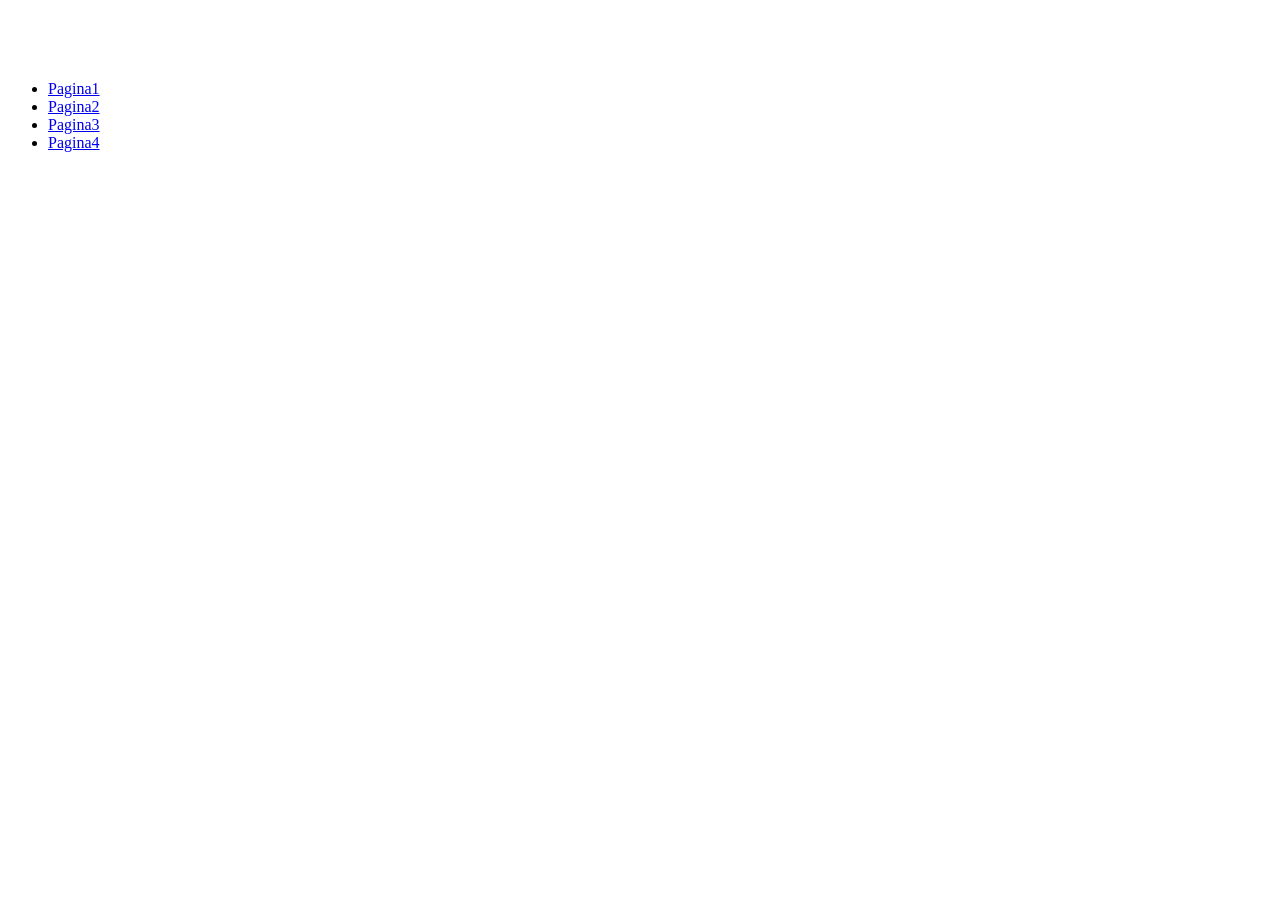
==== index.html @ 34b6261a "saco "a"" ====
<!DOCTYPE html>
<html lang="en">
<head>
    <meta charset="UTF-8">
    <meta http-equiv="X-UA-Compatible" content="IE=edge">
    <meta name="viewport" content="width=device-width, initial-scale=1.0">
    <title>Titulo pag</title>
    <link rel="stylesheet" href="./style.css/style.css">
    <script src="app.js"></script>
</head>

<body>
    <header>
        <video autoplay loop muted id="video_background">
            <source src="Q:\Proyectos\Proyecto-CAC\videos\espacio.mp4" type="video/mp4">
        </video>

        <h1>Hol</h1>
        <div class="header-logo"></div>
        <nav class="header-menubar"></nav>
            <ul>
                <div id="Pagina1"><li><a href="Pagina1.html" target="_blank">Pagina1</a></li></div>
                <div id="Pagina2"><li><a href="Pagina2.html" target="_blank">Pagina2</a></li></div>
                <div id="Pagina3"><li><a href="Pagina3.html" target="_blank">Pagina3</a></li></div>
                <div id="Pagina4"><li><a href="Pagina4.html" target="_blank">Pagina4</a></li></div> 
            </ul>
    </header>

    <main>
        <div>
            <section>

            </section>
            <section>
                <article>
                    <img src="" alt="">
                    <div>
                        <h3>
                        
                        </h3>
                        <p>

                        </p>
                    </div>
                </article>
            </section>
        </div>
        <aside></aside>
    </main>
    <footer>
    <script>
        console.log()
        console.info()
        //se utilizan para mostrar info en la consola. 
    </script>
</body>
</html>
---- style.css/style.css ----
#video_background {
    position: fixed;
    top: 50%;
    left: 50%;
    min-width: 100%;
    min-height: 100%;
    width: auto;
    height: auto;
    transform: translateX(-50%) translateY(-50%);
    z-index: -1;
  }

  h1 { 
    color: white;
    
  }
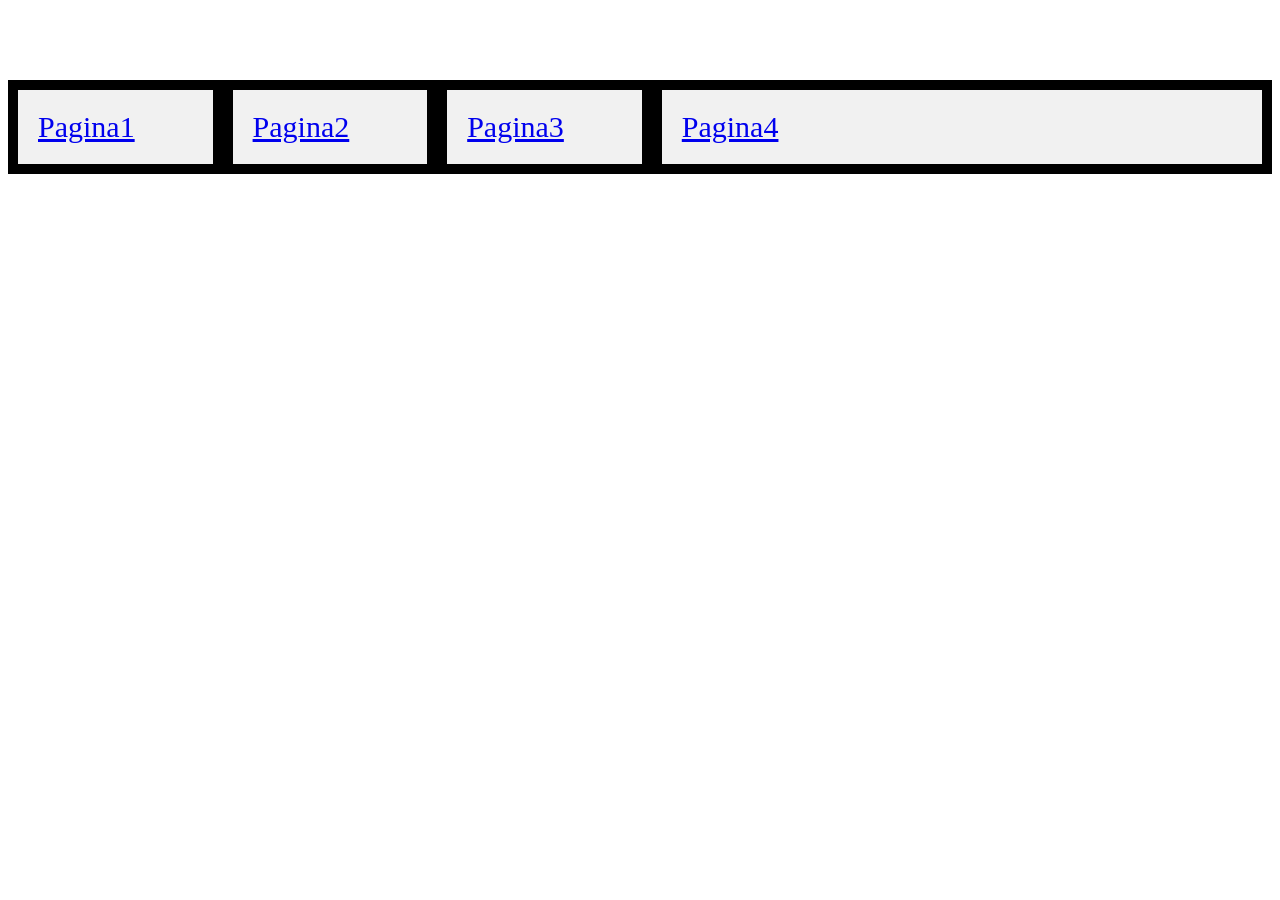
==== commit 36f182de: "Agrego nueva barra de botones" ====
--- a/index.html
+++ b/index.html
@@ -14,16 +14,15 @@
         <video autoplay loop muted id="video_background">
             <source src="Q:\Proyectos\Proyecto-CAC\videos\espacio.mp4" type="video/mp4">
         </video>
-
-        <h1>Hol</h1>
+        <h1>Titulo</h1>
         <div class="header-logo"></div>
         <nav class="header-menubar"></nav>
-            <ul>
-                <div id="Pagina1"><li><a href="Pagina1.html" target="_blank">Pagina1</a></li></div>
-                <div id="Pagina2"><li><a href="Pagina2.html" target="_blank">Pagina2</a></li></div>
-                <div id="Pagina3"><li><a href="Pagina3.html" target="_blank">Pagina3</a></li></div>
-                <div id="Pagina4"><li><a href="Pagina4.html" target="_blank">Pagina4</a></li></div> 
-            </ul>
+        <div class="flex-container">
+            <div style="flex-grow: 1" id="Pagina1"><a href="Pagina1.html" target="_blank">Pagina1</a></div>
+            <div style="flex-grow: 1" id="Pagina2"><a href="Pagina2.html" target="_blank">Pagina2</a></div>
+            <div style="flex-grow: 1" id="Pagina3"><a href="Pagina3.html" target="_blank">Pagina3</a></div>
+            <div style="flex-grow: 8" id="Pagina4"><a href="Pagina4.html" target="_blank">Pagina4</a></div> 
+        </div>  
     </header>
 
     <main>
--- a/style.css/style.css
+++ b/style.css/style.css
@@ -10,7 +10,22 @@
     z-index: -1;
   }
 
-  h1 { 
-    color: white;
+.flex-container 
+  {
+  display: flex;
+  background-color: black;
+  }
+
+.flex-container > 
+  div {
+  background-color: #f1f1f1;
+  margin: 10px;
+  padding: 20px;
+  font-size: 30px;
+  }
+
+
+h1 { 
+  color: white;
     
-  }+}
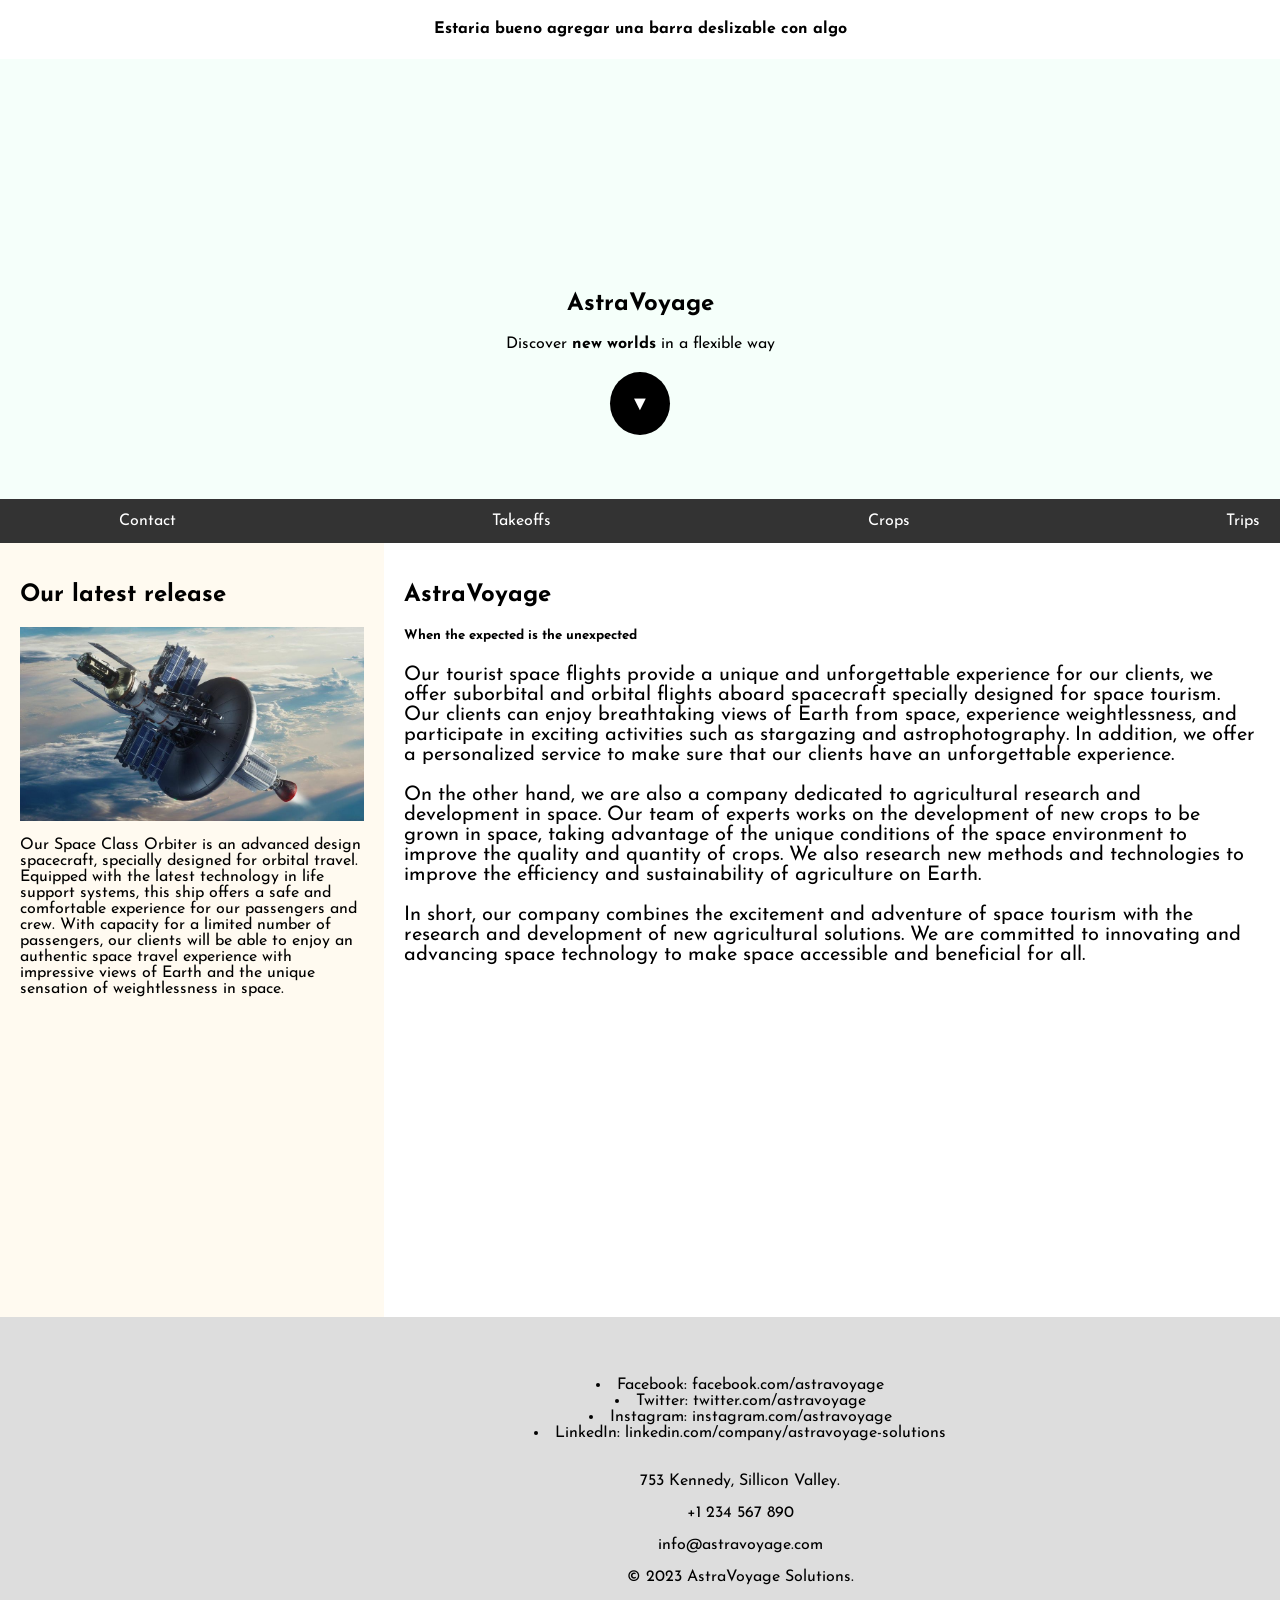
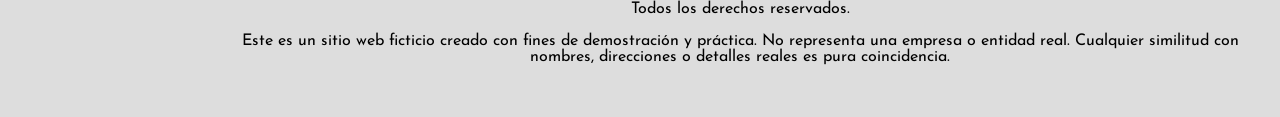
==== commit 5afa0801: "Modifico nombre del archivo newindex a index" ====
--- a/index.html
+++ b/index.html
@@ -1,56 +1,130 @@
 <!DOCTYPE html>
-<html lang="en">
 <head>
-    <meta charset="UTF-8">
-    <meta http-equiv="X-UA-Compatible" content="IE=edge">
-    <meta name="viewport" content="width=device-width, initial-scale=1.0">
-    <title>Titulo pag</title>
-    <link rel="stylesheet" href="./style.css/style.css">
-    <script src="app.js"></script>
+<title>AstraVoyage</title>
+<meta charset="UTF-8">
+<meta name="viewport" content="width=device-width, initial-scale=1">
+<link rel="icon" href="Q:\Proyectos\Proyecto-CAC\videos\satelite.ico">
+<link rel="stylesheet" href="./style.css/newstyles.css">
+<link rel="preconnect" href="https://fonts.googleapis.com">
+<link rel="preconnect" href="https://fonts.gstatic.com" crossorigin>
+<link href="https://fonts.googleapis.com/css2?family=Josefin+Sans&family=Russo+One&display=swap" rel="stylesheet">
+<script src="./js/newapp.js"></script>
 </head>
 
 <body>
+  <section class="showcase">
     <header>
-        <video autoplay loop muted id="video_background">
-            <source src="Q:\Proyectos\Proyecto-CAC\videos\espacio.mp4" type="video/mp4">
-        </video>
-        <h1>Titulo</h1>
-        <div class="header-logo"></div>
-        <nav class="header-menubar"></nav>
-        <div class="flex-container">
-            <div style="flex-grow: 1" id="Pagina1"><a href="Pagina1.html" target="_blank">Pagina1</a></div>
-            <div style="flex-grow: 1" id="Pagina2"><a href="Pagina2.html" target="_blank">Pagina2</a></div>
-            <div style="flex-grow: 1" id="Pagina3"><a href="Pagina3.html" target="_blank">Pagina3</a></div>
-            <div style="flex-grow: 8" id="Pagina4"><a href="Pagina4.html" target="_blank">Pagina4</a></div> 
-        </div>  
+      <!-- Barra de animaciones -->
+      <div class="barra_animaciones"></div>
+        <h4 style="text-align:center">Estaria bueno agregar una barra deslizable con algo</h4>
+      </div>
+      <div id="background">
+        <div class="header">
+          <video autoplay loop muted id="video">
+            <source src="videos/mixkit-clouds-under-the-atmosphere-18772-medium.mp4" type="video/mp4">
+          </video>
+          <h1>AstraVoyage</h1>   
+          <p>Discover <b>new worlds</b> in a flexible way</p>
+          <button id="button" onclick="scrollToSection()">▼</button><br>
+        </div>
+      </div>
+      <!-- Navigation Bar -->
+      <nav>
+        <div class="navbar">
+          <a style="flex-grow: 1" id="Astrophotography"><a href="Contact.html" target="_self">Contact</a>
+          <a style="flex-grow: 4" id="Takeoffs"><a href="Takeoffs.html" target="_self">Takeoffs</a>
+          <a style="flex-grow: 4" id="Crops"><a href="Crops.html" target="_self">Crops</a>
+          <a style="flex-grow: 4" id="Trips"><a href="form.html"_self>Trips</a>
+        </div>
+      </nav>
     </header>
+  </section>
 
-    <main>
+  <!-- The flexible grid (content) -->
+  <main>
+    <div class="row">
+      <div class="side">
+        <h2>Our latest release</h2>
+        <div id="foto1"> <img src="videos/Ejemplo pag.jpg" style="max-width: 100%; height: auto;"></div>
+        <p>Our Space Class Orbiter is an advanced design spacecraft, specially designed for orbital travel. Equipped with the latest technology in life support systems, this ship offers a safe and comfortable experience for our passengers and crew. With capacity for a limited number of passengers, our clients will be able to enjoy an authentic space travel experience with impressive views of Earth and the unique sensation of weightlessness in space.</p>
+      </div>
+      
+      <div id="deslizable" class="main">
+        <h2>AstraVoyage</h2>
+        <h5>When the expected is the unexpected</h5>
+
+        <div class="parrafo">
+        <p>
+          Our tourist space flights provide a unique and unforgettable experience for our clients, we offer suborbital and orbital flights aboard spacecraft specially designed for space tourism. Our clients can enjoy breathtaking views of Earth from space, experience weightlessness, and participate in exciting activities such as stargazing and astrophotography. In addition, we offer a personalized service to make sure that our clients have an unforgettable experience.<br>
+          <br>
+          On the other hand, we are also a company dedicated to agricultural research and development in space. Our team of experts works on the development of new crops to be grown in space, taking advantage of the unique conditions of the space environment to improve the quality and quantity of crops. We also research new methods and technologies to improve the efficiency and sustainability of agriculture on Earth.<br>
+          <br>
+          In short, our company combines the excitement and adventure of space tourism with the research and development of new agricultural solutions. We are committed to innovating and advancing space technology to make space accessible and beneficial for all.
+        </p>
+        </div>
+        <br><br>
+
+        <div class="videofrente">
+          <video autoplay loop muted id="video2">
+          <source src="videos/frente.mp4" type="video/mp4">
+          </video>
+        </div>
+        <br>
+      </div>
+    </div>
+  </main>
+  
+    <!-- Footer -->
+  <footer class="footer">
+    <!--
+    <form class="formulario2">
+        <h3>Contact us</h3>
+        <label for="fname">First Name</label>
+        <input type="text" id="fname" name="firstname" placeholder="Your name...">
+      
+        <label for="lname">Email</label>
+        <input type="text" id="lname" name="lastname" placeholder="Your email...">
+
+        <label for="country">Country</label>
+        <select id="country" name="country">
+        <option value="australia">Australia</option>
+        <option value="canada">Canada</option>
+        <option value="usa">USA</option>
+        </select>
+        <input type="submit" value="Submit">
+        <p>No recopilamos ni almacenamos ningún dato personal a través de este sitio web. No compartimos información con terceros y respetamos la privacidad de nuestros visitantes.</p>
+      </form>
+    -->
+      <div class="datosfooter">    
         <div>
-            <section>
+        </div>
+        <div>
+            <li>Facebook: facebook.com/astravoyage</li>
+            <li>Twitter: twitter.com/astravoyage</li>
+            <li>Instagram: instagram.com/astravoyage</li>
+            <li>LinkedIn: linkedin.com/company/astravoyage-solutions</li>
+            <br>
+          <div>
+            <p>753 Kennedy, Sillicon Valley.</p>
+            <p>+1 234 567 890</p>
+            <p>info@astravoyage.com</p>
+            <p>© 2023 AstraVoyage Solutions. 
+            <p>Todos los derechos reservados.</p>
+            <p>Este es un sitio web ficticio creado con fines de demostración y práctica. No representa una empresa o entidad real. Cualquier similitud con nombres, direcciones o detalles reales es pura coincidencia.</p>
+            <br>
+          </div>
+        </div>
+          <br>
+      </div>
+  </footer>
+</body>
+</html>
 
-            </section>
-            <section>
-                <article>
-                    <img src="" alt="">
-                    <div>
-                        <h3>
-                        
-                        </h3>
-                        <p>
-
-                        </p>
-                    </div>
-                </article>
-            </section>
-        </div>
-        <aside></aside>
-    </main>
-    <footer>
-    <script>
-        console.log()
-        console.info()
-        //se utilizan para mostrar info en la consola. 
-    </script>
-</body>
-</html>+  <!-- Esto es un ejemplo que hizo el profe en clase, para validar campos del formulario. No esta completo 
+<script>
+  fuction validar(event) 
+  {
+    event.preventDefault();
+  }
+</script>
+-->
--- a/style.css/newstyles.css
+++ b/style.css/newstyles.css
@@ -0,0 +1,173 @@
+.barra_animaciones {
+    height: 5px;
+    background-color: #1abc9c;
+    position: fixed;
+    top: 0;
+    left: 0;
+    width: 0%;
+    animation: mymove 5s infinite;
+    animation-timing-function: linear;
+      @keyframes mymove {
+        from {left: 0px;}
+        to {left: 200px;}
+      }    
+}
+
+* {
+  box-sizing: border-box;
+}
+
+/* Style the body */
+body {
+  font-family:'Josefin Sans', sans-serif; 
+  margin: 0;
+}
+
+/* Header/logo Title */
+.header {
+  padding: 60px;
+  text-align: center;
+  background: #F5FFFA;
+  color: black;
+  position: relative;
+}
+
+.h1 {
+  font-family: 'Russo One', sans-serif;
+}
+
+.parrafo {
+  font-size: 20px;
+}
+
+.h5 {
+  font-size: 20px;
+}
+
+#button {
+  background-color: black;
+  border: none;
+  color: white;
+  padding: 20px;
+  text-align: center;
+  text-decoration: none;
+  display: inline-block;
+  font-size: 20px;
+  margin: 4px 2px;
+  cursor: pointer;
+  border-radius: 50%;
+}
+
+#button:hover {
+  background-color: #ccc;
+  color: #fff;
+}
+
+/* Style the top navigation bar */
+.navbar {
+  display: flex;
+  background-color: #333;
+}
+
+/* Style the navigation bar links */
+.navbar a {
+  color: white;
+  padding: 14px 20px;
+  text-decoration: none;
+  text-align: center;
+}
+
+/* Change color on hover */
+.navbar a:hover {
+  background-color: #ddd;
+  color: black;
+}
+
+/* Column container */
+.row {  
+  display: flex;
+  flex-wrap: wrap;
+}
+
+/* Create two unequal columns that sits next to each other */
+/* Sidebar/left column */
+.side {
+  flex: 30%;
+  background-color: #FFFAF0;
+  padding: 20px;
+}
+
+/* Main column */
+.main {
+  flex: 70%;
+  background-color: white;
+  padding: 20px;
+}
+
+#video2 {
+  width: 520px;
+}
+img {
+  display: block;
+  margin: auto;
+}
+
+
+/* Footer */
+.footer {
+  position: relative;
+  display: flex;
+  justify-content: left;
+  align-items: flex-end;
+  min-height: 400px;
+  padding: 20px;
+  text-align: center;
+  background: #ddd;
+}
+.datosfooter {
+  display: flex;
+  align-content: center;
+  padding-left: 200px;
+
+}
+
+.formulario2{
+  position: absolute;
+  border-radius: 5px;
+  background-color: #f2f2f2;
+  padding: 10px;
+  width: 300px;
+  text-align: left;
+}
+
+input[type=text], select {
+  width: 100%;
+  padding: 12px 20px;
+  margin: 8px 0;
+  display: inline-block;
+  border: 1px solid #ccc;
+  border-radius: 4px;
+  box-sizing: border-box;
+}
+
+input[type=submit] {
+  width: 100%;
+  background-color: black;
+  color: white;
+  padding: 14px 20px;
+  margin: 8px 0;
+  border: none;
+  border-radius: 4px;
+  cursor: pointer;
+}
+
+input[type=submit]:hover {
+  background-color: grey;
+}
+
+/* Responsive layout - when the screen is less than 700px wide, make the two columns stack on top of each other instead of next to each other */
+@media screen and (max-width: 700px) {
+  .row, .navbar {   
+    flex-direction: column;
+  }
+}
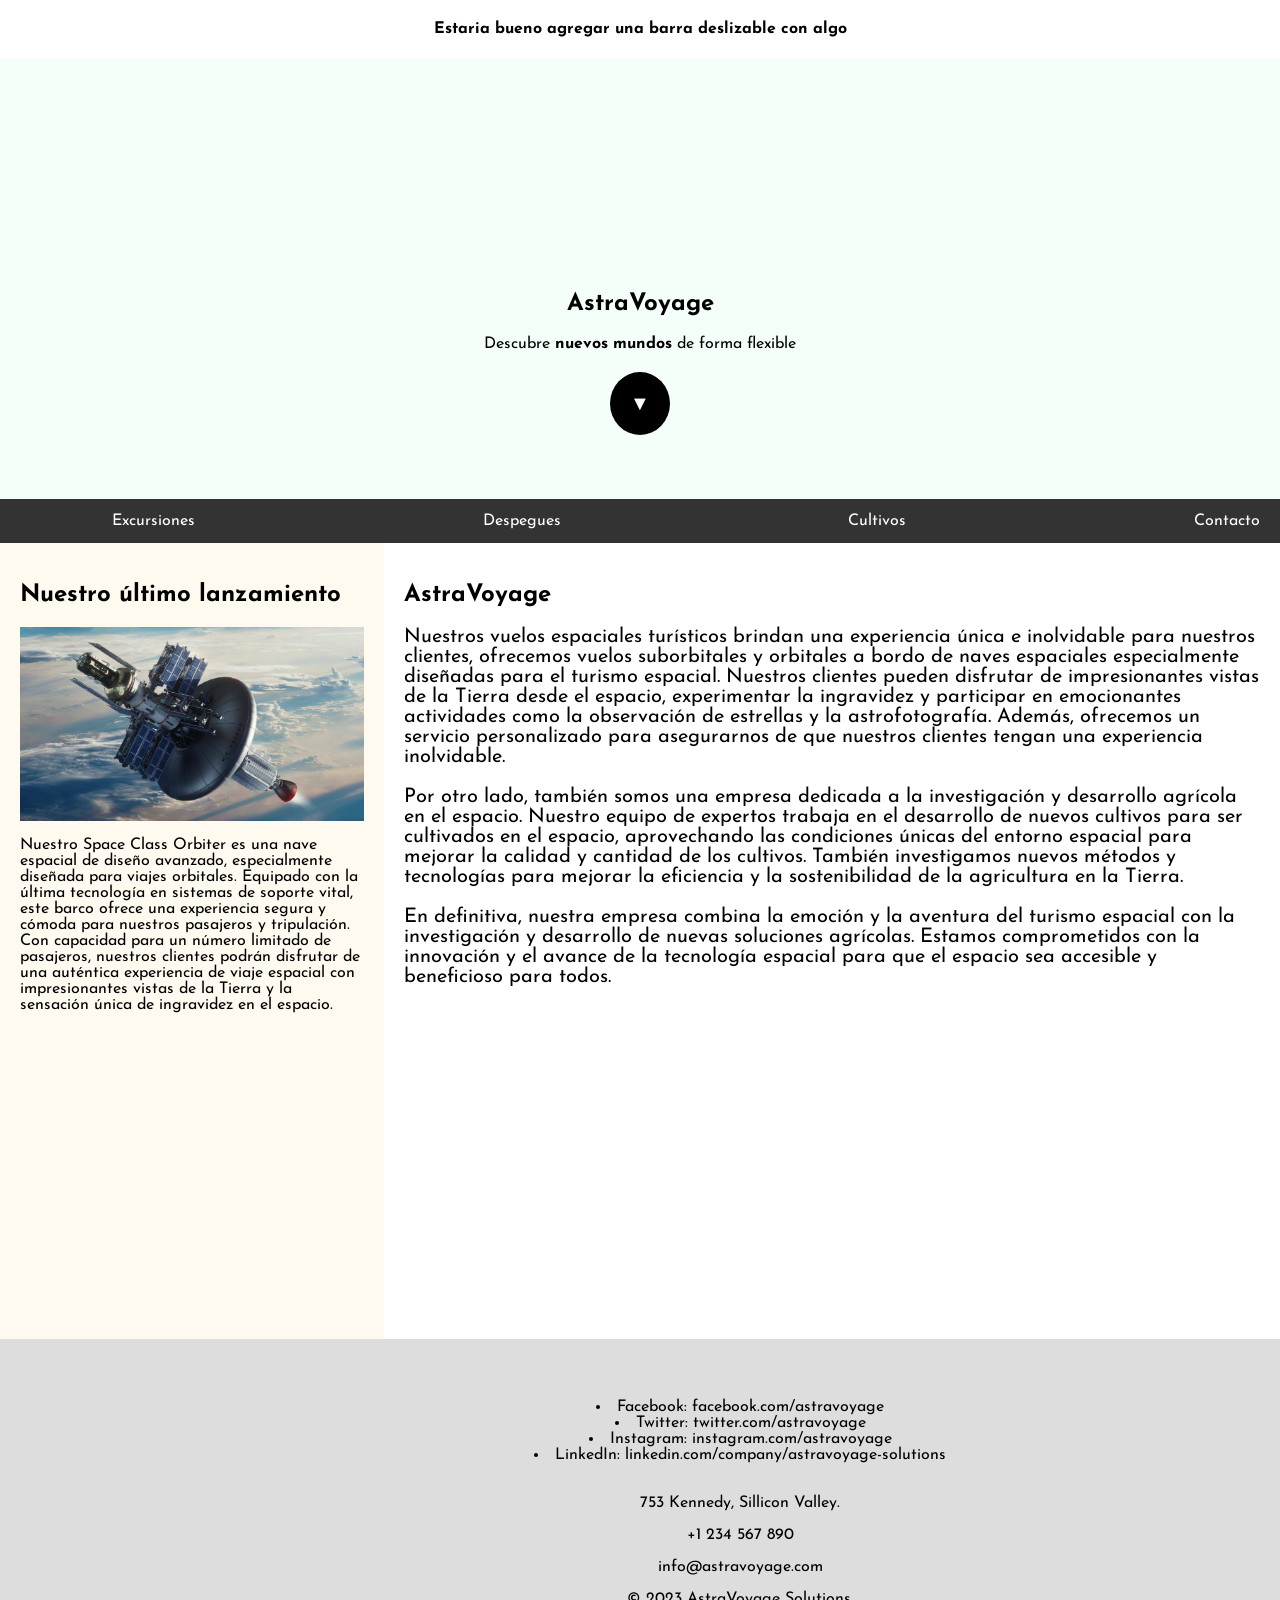
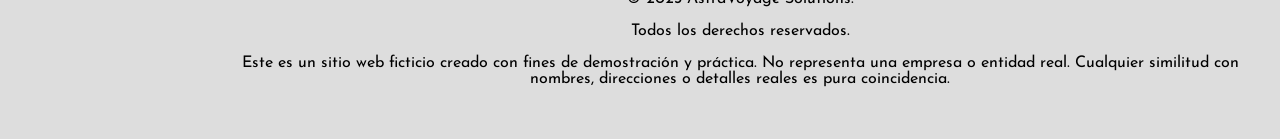
==== commit 35b65eaa: "Reorganizo barra de navegacion y cambio parrafos" ====
--- a/index.html
+++ b/index.html
@@ -24,43 +24,41 @@
             <source src="videos/mixkit-clouds-under-the-atmosphere-18772-medium.mp4" type="video/mp4">
           </video>
           <h1>AstraVoyage</h1>   
-          <p>Discover <b>new worlds</b> in a flexible way</p>
+          <p>Descubre <b>nuevos mundos</b> de forma flexible</p>
           <button id="button" onclick="scrollToSection()">▼</button><br>
         </div>
       </div>
-      <!-- Navigation Bar -->
+      <!-- Barra -->
       <nav>
         <div class="navbar">
-          <a style="flex-grow: 1" id="Astrophotography"><a href="Contact.html" target="_self">Contact</a>
-          <a style="flex-grow: 4" id="Takeoffs"><a href="Takeoffs.html" target="_self">Takeoffs</a>
-          <a style="flex-grow: 4" id="Crops"><a href="Crops.html" target="_self">Crops</a>
-          <a style="flex-grow: 4" id="Trips"><a href="form.html"_self>Trips</a>
+          <a style="flex-grow: 1" id="Trips"><a href="form.html"_self>Excursiones</a>
+          <a style="flex-grow: 4" id="Takeoffs"><a href="Takeoffs.html" target="_self">Despegues</a>
+          <a style="flex-grow: 4" id="Crops"><a href="Crops.html" target="_self">Cultivos</a>
+          <a style="flex-grow: 4" id="Astrophotography"><a href="Contact.html" target="_self">Contacto</a>
         </div>
       </nav>
     </header>
   </section>
 
-  <!-- The flexible grid (content) -->
   <main>
     <div class="row">
       <div class="side">
-        <h2>Our latest release</h2>
+        <h2>Nuestro último lanzamiento</h2>
         <div id="foto1"> <img src="videos/Ejemplo pag.jpg" style="max-width: 100%; height: auto;"></div>
-        <p>Our Space Class Orbiter is an advanced design spacecraft, specially designed for orbital travel. Equipped with the latest technology in life support systems, this ship offers a safe and comfortable experience for our passengers and crew. With capacity for a limited number of passengers, our clients will be able to enjoy an authentic space travel experience with impressive views of Earth and the unique sensation of weightlessness in space.</p>
+        <p>Nuestro Space Class Orbiter es una nave espacial de diseño avanzado, especialmente diseñada para viajes orbitales. Equipado con la última tecnología en sistemas de soporte vital, este barco ofrece una experiencia segura y cómoda para nuestros pasajeros y tripulación. Con capacidad para un número limitado de pasajeros, nuestros clientes podrán disfrutar de una auténtica experiencia de viaje espacial con impresionantes vistas de la Tierra y la sensación única de ingravidez en el espacio.</p>
       </div>
       
       <div id="deslizable" class="main">
         <h2>AstraVoyage</h2>
-        <h5>When the expected is the unexpected</h5>
 
         <div class="parrafo">
-        <p>
-          Our tourist space flights provide a unique and unforgettable experience for our clients, we offer suborbital and orbital flights aboard spacecraft specially designed for space tourism. Our clients can enjoy breathtaking views of Earth from space, experience weightlessness, and participate in exciting activities such as stargazing and astrophotography. In addition, we offer a personalized service to make sure that our clients have an unforgettable experience.<br>
-          <br>
-          On the other hand, we are also a company dedicated to agricultural research and development in space. Our team of experts works on the development of new crops to be grown in space, taking advantage of the unique conditions of the space environment to improve the quality and quantity of crops. We also research new methods and technologies to improve the efficiency and sustainability of agriculture on Earth.<br>
-          <br>
-          In short, our company combines the excitement and adventure of space tourism with the research and development of new agricultural solutions. We are committed to innovating and advancing space technology to make space accessible and beneficial for all.
-        </p>
+          <p>
+            Nuestros vuelos espaciales turísticos brindan una experiencia única e inolvidable para nuestros clientes, ofrecemos vuelos suborbitales y orbitales a bordo de naves espaciales especialmente diseñadas para el turismo espacial. Nuestros clientes pueden disfrutar de impresionantes vistas de la Tierra desde el espacio, experimentar la ingravidez y participar en emocionantes actividades como la observación de estrellas y la astrofotografía. Además, ofrecemos un servicio personalizado para asegurarnos de que nuestros clientes tengan una experiencia inolvidable.<br>
+            <br>
+            Por otro lado, también somos una empresa dedicada a la investigación y desarrollo agrícola en el espacio. Nuestro equipo de expertos trabaja en el desarrollo de nuevos cultivos para ser cultivados en el espacio, aprovechando las condiciones únicas del entorno espacial para mejorar la calidad y cantidad de los cultivos. También investigamos nuevos métodos y tecnologías para mejorar la eficiencia y la sostenibilidad de la agricultura en la Tierra.<br>
+            <br>
+            En definitiva, nuestra empresa combina la emoción y la aventura del turismo espacial con la investigación y desarrollo de nuevas soluciones agrícolas. Estamos comprometidos con la innovación y el avance de la tecnología espacial para que el espacio sea accesible y beneficioso para todos.
+          </p>
         </div>
         <br><br>
 
@@ -76,25 +74,6 @@
   
     <!-- Footer -->
   <footer class="footer">
-    <!--
-    <form class="formulario2">
-        <h3>Contact us</h3>
-        <label for="fname">First Name</label>
-        <input type="text" id="fname" name="firstname" placeholder="Your name...">
-      
-        <label for="lname">Email</label>
-        <input type="text" id="lname" name="lastname" placeholder="Your email...">
-
-        <label for="country">Country</label>
-        <select id="country" name="country">
-        <option value="australia">Australia</option>
-        <option value="canada">Canada</option>
-        <option value="usa">USA</option>
-        </select>
-        <input type="submit" value="Submit">
-        <p>No recopilamos ni almacenamos ningún dato personal a través de este sitio web. No compartimos información con terceros y respetamos la privacidad de nuestros visitantes.</p>
-      </form>
-    -->
       <div class="datosfooter">    
         <div>
         </div>
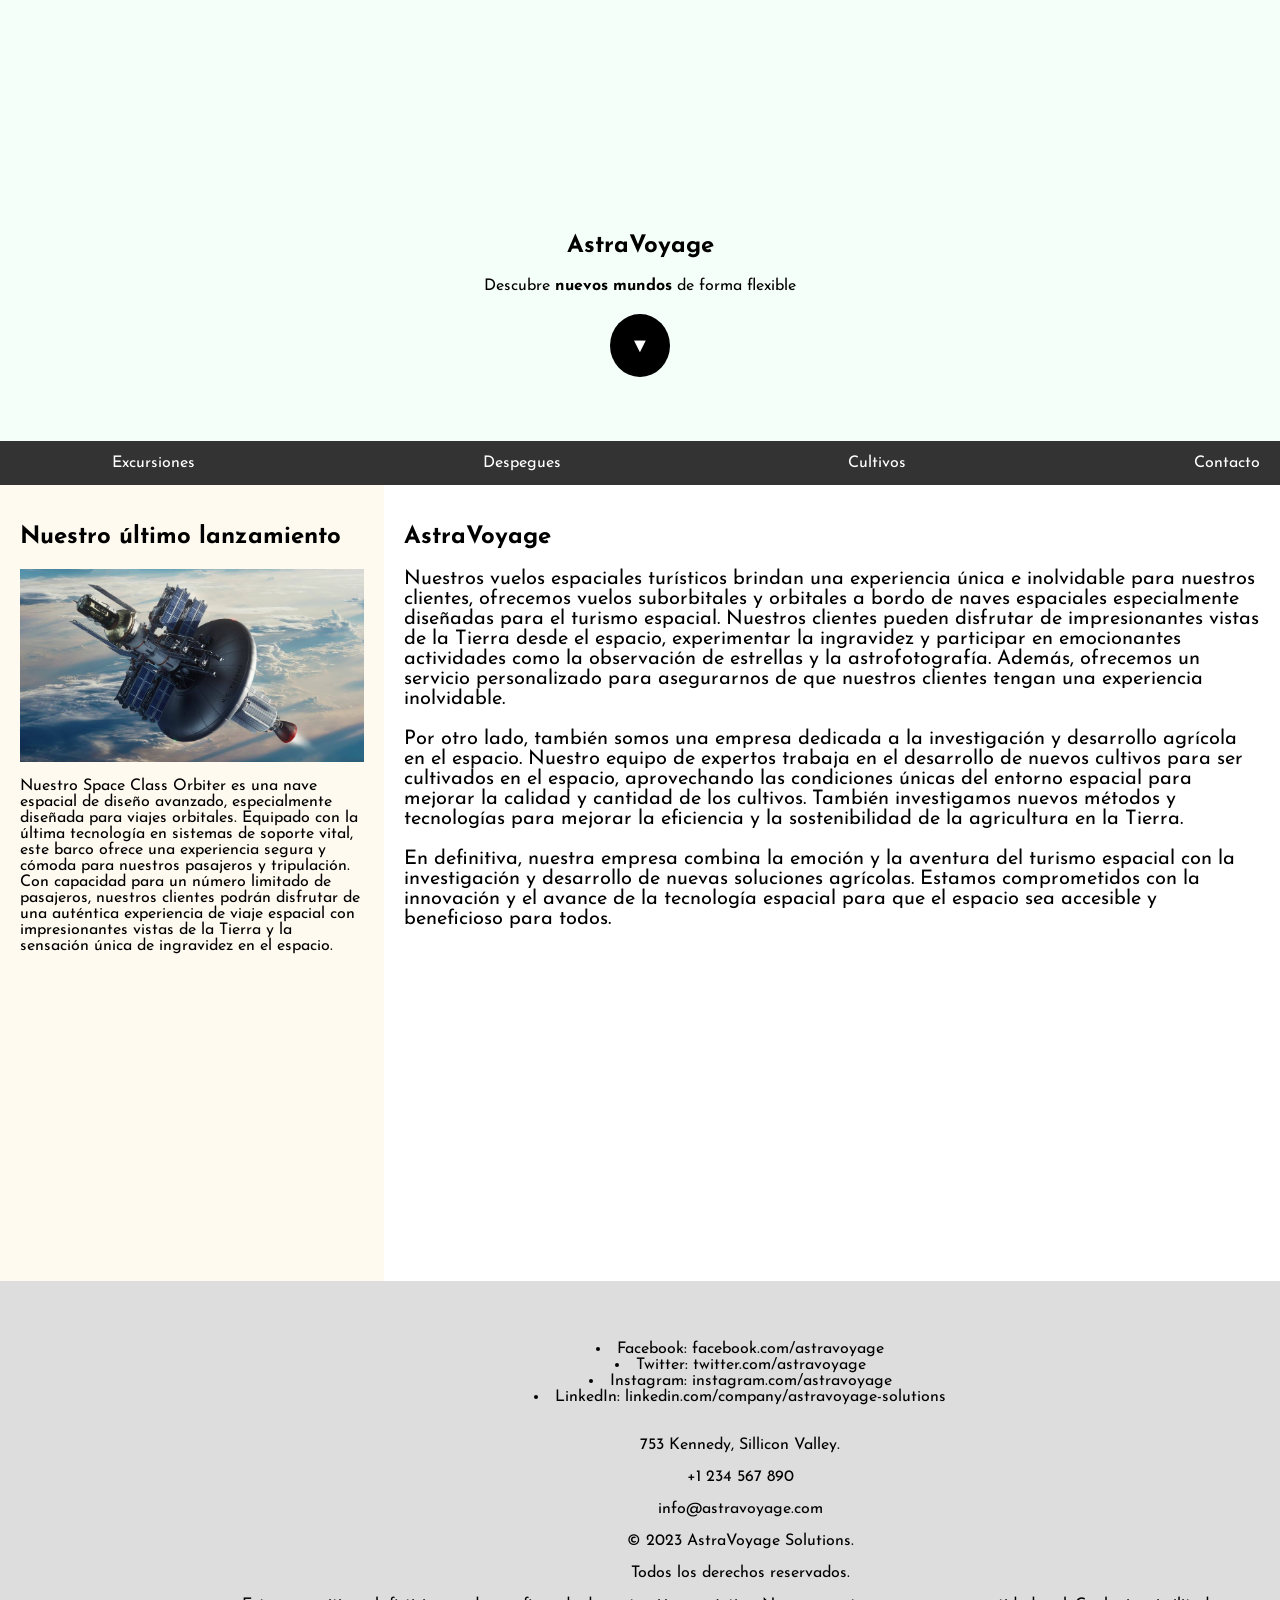
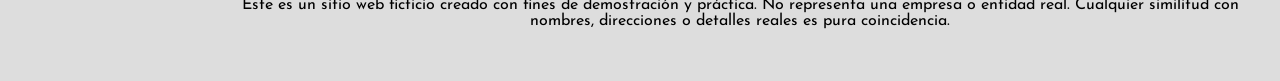
==== commit 52369a5a: "saco estilos sin uso" ====
--- a/index.html
+++ b/index.html
@@ -14,11 +14,6 @@
 <body>
   <section class="showcase">
     <header>
-      <!-- Barra de animaciones -->
-      <div class="barra_animaciones"></div>
-        <h4 style="text-align:center">Estaria bueno agregar una barra deslizable con algo</h4>
-      </div>
-      <div id="background">
         <div class="header">
           <video autoplay loop muted id="video">
             <source src="videos/mixkit-clouds-under-the-atmosphere-18772-medium.mp4" type="video/mp4">
@@ -86,7 +81,7 @@
           <div>
             <p>753 Kennedy, Sillicon Valley.</p>
             <p>+1 234 567 890</p>
-            <p>info@astravoyage.com</p>
+            <a class="mail" href="mailto:info@astravoyage.com">info@astravoyage.com</a>
             <p>© 2023 AstraVoyage Solutions. 
             <p>Todos los derechos reservados.</p>
             <p>Este es un sitio web ficticio creado con fines de demostración y práctica. No representa una empresa o entidad real. Cualquier similitud con nombres, direcciones o detalles reales es pura coincidencia.</p>
--- a/style.css/newstyles.css
+++ b/style.css/newstyles.css
@@ -1,16 +1,6 @@
-.barra_animaciones {
-    height: 5px;
-    background-color: #1abc9c;
-    position: fixed;
-    top: 0;
-    left: 0;
-    width: 0%;
-    animation: mymove 5s infinite;
-    animation-timing-function: linear;
-      @keyframes mymove {
-        from {left: 0px;}
-        to {left: 200px;}
-      }    
+.mail {
+  text-decoration: none;
+  color: #000;
 }
 
 * {
